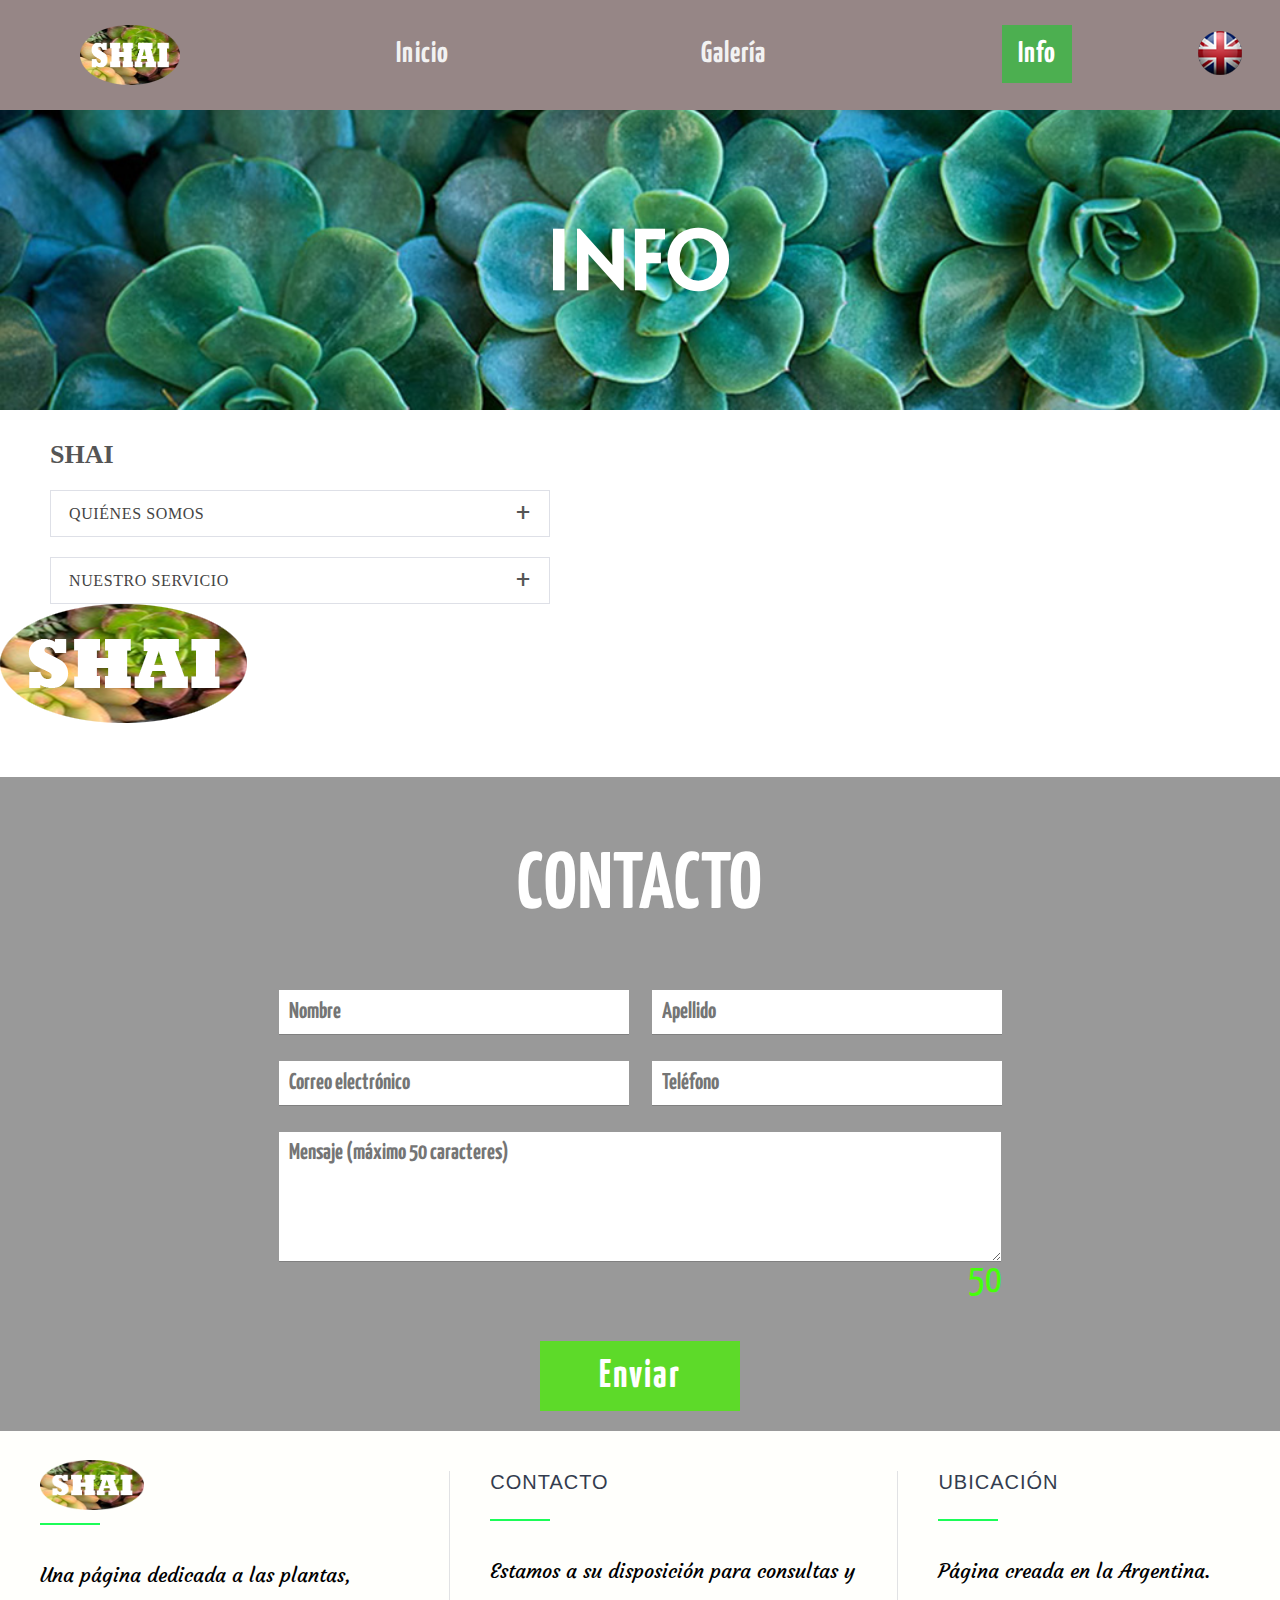
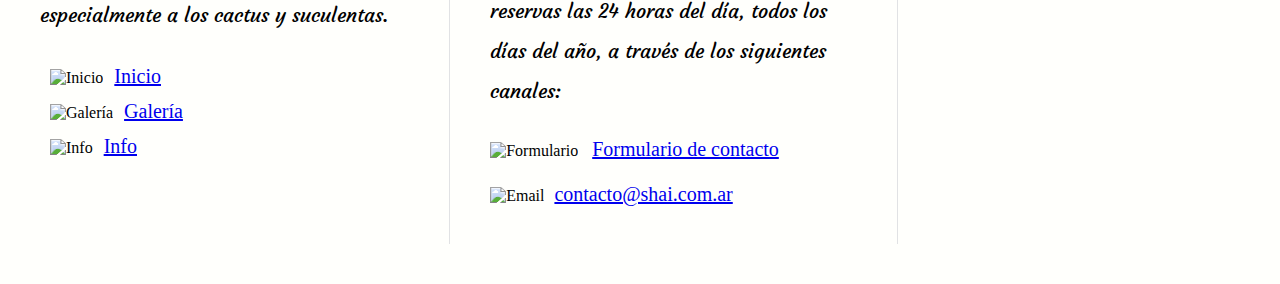
==== otros/otros.html @ ad2b3665 "First commit" ====
<!DOCTYPE HTML PUBLIC "-//W3C//DTD HTML 4.01 Transitional//EN" "http://www.w3.org/TR/html4/loose.dtd">
<html lang="es">
<head> 
     <title>Informaci�n</title>
     <meta name="description" content="En esta p�gina vamos a probar muchas boludeces.">
     <meta name="viewport" content="width=device-width, initial-scale=1, maximum-scale=1, user-scalable=no">
     <meta http-equiv="content-type" content="text/html;charset=iso-8859-1">
     <link rel="icon" type="image/png" href="/fotos/favicon-ico.jpg">
     <link rel="stylesheet" type="text/css" href="/css/styles.css">
     <link rel="stylesheet" href="https://cdnjs.cloudflare.com/ajax/libs/font-awesome/4.7.0/css/font-awesome.min.css">
     <script src="/js/jquery-1.11.3.min.js" language="javascript" type="text/javascript"></script>
     <script src="/js/javascript.js" language="javascript" type="text/javascript"></script>
     <script type="text/javascript" src='https://www.google.com/recaptcha/api.js'></script>
<script async src="https://www.googletagmanager.com/gtag/js?id=UA-177280702-1"></script>
<script type="text/javascript">
  window.dataLayer = window.dataLayer || [];
  function gtag(){dataLayer.push(arguments);}
  gtag('js', new Date());

  gtag('config', 'UA-177280702-1');
</script>
</head>
<body>
<!-- MEN� -->
<div class="nav">
    <a href="index"><img class="shai" src="/fotos/logo.png"></a>
  <div class="topnav" id="myTopnav">
    <a href="/index" id="celu">Inicio</a>
    <a href="/test">Galer�a</a>
    <a class="activo" href="otros">Info</a>
    <a class="icon" href="javascript:void(0);" onclick="myFunction()">
        <i class="fa fa-bars"></i>
    </a>
    <a href="/english/homepage" style="margin-left: 90px; margin-top: 17px;"><img class="flag" src="/fotos/flag.png" alt="English" title="English"></a>
</div>
</div>
<div id="imagen-info"><p class="palabra-info">INFO</p></div>
<!-- INFO BUTTONS -->
     <div class="info-block-first">
          <span class="info-cat">SHAI</span>
          <div class="info-button">
               <button class="collapsible" type="button">Qui�nes somos</button>
               <div class="contenido">
                    <p>Lorem Ipsum</p>
               </div>
          </div>
          <div class="info-button">
               <button class="collapsible" type="button">Nuestro servicio</button>
               <div class="contenido">
                    <p>Lorem Ipsum</p>
               </div>
          </div>
     </div>
     <a href="https://sellfy.com/p/[PRODUCT-KEY]/" id="[PRODUCT-KEY]" class="sellfy-buy-button sellfy-buy-button-custom"><img src="/fotos/logo.png"></a>
<script src="https://sellfy.com/js/api_buttons.js"></script>
<!-- FORMULARIO -->
         <form action="/php/form.php" class="pupu" method="post" onsubmit ="return validar();">
         <div class="fondo">
              <h1 class="titulo">Contacto</h1>
              <div id="error"></div>
         <div>
            <div>
              <input class="sol" id="nombre" name="nombre" placeholder="Nombre" type="text">
              <input class="sol" id="apellido" name="apellido" placeholder="Apellido" type="text">
            </div>
            <div>
              <input class="sol" id="correo" name="correo" placeholder="Correo electr�nico" type="text">
              <input class="sol" id="telefono" name="telefono" placeholder="Tel�fono" type="text">
            </div>
              <textarea class="sol" cols="100" id="mensaje" name="mensaje" onkeyup="count_down(this);" placeholder="Mensaje (m�ximo 50 caracteres)" rows="4"></textarea><br>
                <span class="contador" id="count">50</span>
         </div>
            <div class="text-xs-center">
              <div class="g-recaptcha" data-sitekey="6LclzMUZAAAAAG0tX_MzE7uV6JVjHSwX6r-_nu26"></div>
            </div>
              <input id="submit" name="grecaptcha.execute" type="submit" value="Enviar">
         </div>
     </form>
     <div id="footer">
          <div id="footer-in">
               <div class="footer-col">
                    <span class="title-footer"><a href="/"><img src="/fotos/logo.png" alt="Shai" title="SHAI"></a></span>
                    <div class="foot-separator"></div>
                    <p class="text-footer">Una p�gina dedicada a las plantas, especialmente a los cactus y suculentas.</p>
                    <ul id="foot-col-1">
                         <li><img src="https://www.bahelitours.com/dev/img/arrow-right-blue.png" alt="Inicio" title="Inicio"> <a class="hover-blue" href="index">Inicio</a></li>
                         <li><img src="https://www.bahelitours.com/dev/img/arrow-right-blue.png" alt="Galer�a" title="Galer�a"> <a class="hover-blue" href="test">Galer�a</a></li>
                         <li><img src="https://www.bahelitours.com/dev/img/arrow-right-blue.png" alt="Info" title="Info"> <a class="hover-blue" href="otros/otros">Info</a></li>
                    </ul>
               </div>
               <div class="footer-col-2">
                    <span class="title-footer">CONTACTO</span>
                    <div class="foot-separator"></div>
                    <p class="text-footer">Estamos a su disposici�n para consultas y reservas las 24 horas del d�a, todos los d�as del a�o, a trav�s de los siguientes canales:</p>
                    <ul id="foot-col-2">
                         <li><img src="https://www.bahelitours.com/img/contact-form-icon.png" alt="Formulario" title="Formulario"> <a class="hover-blue" href="#contacto">Formulario de contacto</a></li>
                         <li><img src="https://www.bahelitours.com/img/mail-icon-blue.png" alt="Email" title="Email"><a class="hover-blue" href="mailto:contacto@shai.com.ar">contacto@shai.com.ar</a></li>
                    </ul>
               </div>
               <div class="footer-col">
                    <span class="title-footer">UBICACI�N</span>
                    <div class="foot-separator"></div>
                    <p class="text-footer">P�gina creada en la Argentina.</p>
                    <iframe class="map" src="https://www.google.com/maps/embed?pb=!1m18!1m12!1m3!1d26083836.754593752!2d-81.63270780954898!3d-37.05600320152319!2m3!1f0!2f0!3f0!3m2!1i1024!2i768!4f13.1!3m3!1m2!1s0x95bccaf5f5fdc667%3A0x3d2f77992af00fa8!2sArgentina!5e0!3m2!1ses!2sar!4v1616671551772!5m2!1ses!2sar" height="200" width="350"; style="border:0;" allowfullscreen="" loading="lazy"></iframe>
          </div>
          <div style="clear: both;"></div>
     </div>
</body>
</html>
---- css/styles.css ----
@import url('https://fonts.googleapis.com/css2?family=Roboto:ital,wght@0,100;0,300;0,400;0,500;0,700;0,900;1,100;1,300;1,400;1,500;1,700;1,900&family=Yanone+Kaffeesatz:wght@200;300;400;469;500;600;700&display=swap');
@import url('https://fonts.googleapis.com/css2?family=Courgette&display=swap');

/* font-family: 'Roboto', sans-serif;
                'Courgette', cursive; */

#dogs {
       background-color: #fff;
       color: #444;
       cursor: pointer;
       font-family: 'Roboto Condensed';
       font-size: 23px;
       font-variant: all-small-caps;
       font-weight: 500;
       letter-spacing: 0.6px;
       margin-top: -200px;
       outline: none;
       padding: 8px 18px 10px;
       text-align: left;
       width: 300px;
      }

.especie {
          background: #0e7925; 
          color: #ffff;
          font-family: 'alataregular';
          font-size: 30px;
          font-variant: all-small-caps; 
          font-weight: 700;
          margin-bottom: 0;
          text-align: center;
          }
          
.planta {
         height: 200px;
         object-fit: cover;
         width: 300px;
         }
         
select {
        margin-bottom: 20px;
        margin-left: 20px;
        }

.ubicacion1 {
            background: #46a75b; 
            color: #ffff;
            font-size: 28px;
            font-family: 'alataregular';
            font-variant: all-small-caps;
            font-weight: 700;
            margin-top: 0;
            text-align: center;
            }
          
.ubicacion2 {
            background: #46a75b; 
            color: #ffff;
            font-size: 22px;
            font-weight: 700;
            margin-bottom: 1px;
            text-align: center;
            }
            
@media only screen and (max-width: 350px) {
                                           #golden {
                                                    width: 250px;
                                                   }
                                           #labrador {
                                                    width: 250px;
                                                     }
                                           #pointer {
                                                    width: 250px;
                                                    }
                                           #bulldog {
                                                    width: 250px;
                                                    }
                                                    }


/* Formulario */

#error {
        background: #ff0000;
        color: #fff;
        font-family: 'Yanone Kaffeesatz', sans-serif;;
        font-size: 30px;
        margin-bottom: 20px;
        text-align: center;
        transition: all 0.5s ease;
        }

#mensaje {
          height: 130px;
          margin-bottom: 0;
          width: 722px;
          }
          
#message {
          height: 130px;
          margin-bottom: 0;
          width: 722px;
          }

#submit {
         background: #5dda29;
         border-color: transparent;
         color: #fff;
         font-family: 'Yanone Kaffeesatz', sans-serif;;
         font-size: 40px;
         font-weight: bold;
         height: 70px;
         letter-spacing: 2px;
         margin-bottom: 20px;
         margin-top: 20px;
         width: 200px;
         }
         
.contador {
           
           color: #46ff0a;
           font-family: 'Yanone Kaffeesatz', sans-serif;
           font-size: 40px;
           margin-left: 690px;
           text-align: right;
           }
           
@media only screen and (max-width: 550px) {
  .contador {
            margin-left: 0;
            }
            }

.fondo {
        background-color: rgba(0,0,0,0.40);
        }

.pupu {
       background-image: url("https://png.pngtree.com/thumb_back/fw800/background/20190223/ourmid/pngtree-yellow-cactus-blossoming-yellow-flower-cartoon-background-flowercartoonbackground-image_66916.jpg");
       background-repeat: no-repeat;
       background-size: cover;
       font-family: 'Yanone Kaffeesatz', sans-serif;;
       margin: 0;
       padding: 0;
       text-align: center;
       }

.sol {
      border: none;
      border-bottom: 1px solid gray;
      background-color: #fff;
      font-family: 'Yanone Kaffeesatz', sans-serif;;
      font-size: 23px;
      font-weight: bold;
      height: 45px;
      margin: 10px;
      margin-bottom: 16px;
      outline: none;
      padding: 10px;
      width: 350px;
      }
      
@media screen and (max-width: 768px) {
         .sol
        {
         height: auto;
         width: 100%;
         }
         #mensaje
         {
          height: auto;
          width: 80%;
          }
         }

.titulo {
         color: #fff;
         font-size: 80px;
         font-weight: bold;
         letter-spacing: 1px;
         padding-top: 70px;
         text-transform: uppercase;
         }


/* Galer�a */

div.desc {
          background-color: #0abb48;
          color: #ffff;
          font-family: 'Courgette', cursive;
          padding: 15px;
          text-align: center;
          }

div.gallery {
             border: 1px solid #ccc;
             margin-top: 20px;
             }

div.gallery:hover {
                   border: 1px solid #777;
                   transform: scale(1.1);
                   transition: 1s;
                   }

div.gallery img {
                 height: 200px;
                 object-fit: cover;
                 object-position: top;
                 width: 100%;
                 }
                 
#galeria {
          background: url(/fotos/portadas/galeria.jpg);
          background-position: center bottom;
          background-size: cover;
          height: 300px;
          margin-top: -80px;
          object-fit: cover;
          text-align: center;
         }

#imagen-info {
              background: url(/fotos/portadas/info.jpg);
              background-position: center;
              background-size: cover;
              background-position-y: -120px;
              /* background-position-x: -60px; */
              height: 300px;
              margin-top: -80px;
              object-fit: cover;
              text-align: center;
               }

.palabra {
          color: #fff;
          font-family: 'alataregular';
          font-size: 80px;
          font-weight: bold;
          letter-spacing: 1px;
          padding: 5px;
          position: relative;
          top: -300px;
          left: 550px;
          }
          
.word {
       color: #fff;
       font-family: 'alataregular';
       font-size: 80px;
       font-weight: bold;
       letter-spacing: 1px;
       padding: 5px;
       position: relative;
       top: -300px;
       left: 480px;
       }
       
@media only screen and (max-width: 550px) {
  .word {
            font-size: 65px;
            left: 0;
            top: -230px;
            }
  #dogs {
        margin-top: -200px;
        }
            }

.palabra-galeria {
                  color: #fff;
                  font-family: 'alataregular';
                  font-size: 80px;
                  font-weight: bold;
                  left: 500px;
                  letter-spacing: 1px;
                  padding: 5px;
                  position: relative;
                  top: 110px;
                  }
       
.palabra-info {
               color: #fff;
               font-family: 'alataregular';
               font-size: 80px;
               font-weight: bold;
               letter-spacing: 1px;
               padding: 5px;
               position: relative;
               top: 110px;
                }

@media only screen and (max-width: 320px) {
  .palabra-galeria {
            font-size: 70px;
            left: 10px;
            top: 115px;
            }
            }
            
@media (min-width: 350px) and (max-width: 375px) {
  .palabra-galeria {
            font-size: 70px;
            left: 35px;
            top: 115px;
            }
            }
            
@media (min-width: 400px) and (max-width: 411px) {
  .palabra-galeria {
            font-size: 70px;
            left: 50px;
            top: 115px;
            }
            }

.clearfix:after {
                 clear: both;
                 content: "";
                 display: table;
                 }

.celular {
          float: left;
          padding: 0 6px;
          width: 24.99999%;
          }

@media only screen and (max-width: 768px) {
  .celular {
            margin: 6px 0;
            width: 49.99999%;
            }
            
  #imagen-info, #imagen-inicio {
                                background-position-y: 0;
                                }
                                }

@media only screen and (max-width: 550px) {
  .celular {
            width: 100%;
            }
            }

* {
   box-sizing: border-box;
   }


/* General */

body {
      background-color: #ffff;
      margin: 0;
      }

li {
    list-style: none;
    } 

ul {
    padding: 0;
    }


/* INDEX */


/* INFO */


.active, .collapsible:hover {
                             background-color: #fff;
                             }
                             
.btnactive:after {
                  content: "\2212";
                  }

.collapsible {
              background-color: #fff;
              border: none;
              color: #444;
              cursor: pointer;
              font-family: 'Roboto Condensed';
              font-size: 23px;
              font-variant: all-small-caps;
              font-weight: 500;
              letter-spacing: 0.6px;
              outline: none;
              padding: 8px 18px 10px;
              text-align: left;
              width: 100%;
              }
     
@media screen and (max-width: 480px) {
                                      .collapsible
                                      {
                                       font-size: 20px;
                                       }
                                       }
            
.collapsible:after {
                    color: #555;
                    content: '\002B';
                    float: right;
                    font-family: 'Roboto';
                    font-size: 25px;
                    font-weight: 400;
                    margin-left: 5px;
                    margin-top: -2px;
                    }
     
@media screen and (max-width: 480px) {
                                      .collapsible:after
                                      {
                                       margin-top: -4px;
                                       }
                                       }
        
.contenido {
          background-color: #fff;
          max-height: 0;
          overflow: hidden;
          padding: 0 18px;
          transition: max-height 0.2s ease-out;
          }

.contenido p {
            letter-spacing: 0.5px;
            line-height: 1.75;
            }
            
@media screen and (max-width: 480px) {
                                      .contenido p
                                     {
                                      font-size: 18px;
                                      }
                                      }

.info-block {
             margin-left: 50px;
             margin-top: 60px;
             width: 500px;
             }
             
@media screen and (max-width: 480px) {
                                      .info-block
                                     {
                                      margin-top: 55px;
                                      width: auto;
                                      }
                                      }
        
.info-block-first {
                   margin-left: 50px;
                   margin-top: 30px;
                   width: 500px;
                   }
                   
@media screen and (max-width: 480px) {
                                      .info-block-first
                                     {
                                      margin-left: 20px;
                                      margin-right: 20px;
                                      margin-top: 50px;
                                      width: auto;
                                      }
                                      }

.info-button {
              border: 1px solid #dee0e7;
              margin-top: 20px;
              }
              
.info-button p {
                padding: 10px 0 20px;
                }

.info-cat {
           color: #555;
           font-family: MyriadProSemiCondensed;
           font-size: 26px;
           font-weight: 600;
           margin: 10px 0 20px 0;
           top: 20px;
           }
           
@media screen and (max-width: 480px) {
                                      .info-cat
                                     {
                                      font-size: 24px; 
                                      font-weight: normal;
                                      }
                                      }


/* Men� */


.nav {
      background-color: rgb(105 82 83 / 70%);
      font-family: 'Yanone Kaffeesatz', sans-serif;;
      overflow: hidden;
      }

.topnav a {
           color: #f2f2f2;
           display: block;
           float: left;
           font-size: 30px;
           font-weight: bold;
           letter-spacing: 1px;
           margin: 20px;
           margin-left: 200px;
           margin-top: 25px;
           padding: 14px 16px;
           text-align: center;
           text-decoration: none;
           }

.topnav a.activo {
                  background-color: #4CAF50;
                  color: #ffff;
                  }

.topnav a:hover {
                 background-color: #ddd;
                 color: #000000;
                 }


/* Men� para celulares */

@media screen and (max-width: 768px) {.flag
        {
        margin-bottom: 10px;
        margin-left: -90px;
         }
          }


.topnav .icon {
               display: none;
               }

@media screen and (max-width: 768px) {
  #celu {
         margin-top: 100px;
         }
         
  .topnav a {
             display: none;
             margin-left: 0;
             }
             
  .topnav a.icon {
                  display: block;
                  float: right;
                  }

  .topnav.responsive {
                      position: relative;
                      }

  .topnav.responsive a {
                        display: block;
                        float: none;
                        margin: 0;
                        text-align: center;
                        top: 50px;
                        }

  .topnav.responsive .icon {
                            position: absolute;
                            right: 20px;
                            top: -75px;
                            }
                            }
                        
/* Logo */

.shai {
       display: inline-block;
       float: left;
       height: 60px;
       margin-bottom: 25px;
       margin-left: 80px;
       margin-top: 25px;
       text-align: center;
       width: 100px;
       }

@media screen and (max-width: 768px) {body
        {
         font-size: 40px;
         overflow-x: hidden;
         }
          }


@media screen and (max-width: 768px) {form
         {width: 100%;
         }
         .pupu
         {width: 100%;
         }
         .shai {
       text-align: center;;
       }
       .sol {
         width: 80%;
       }
         }

/* RECAPTCHA */

#g-recaptcha-response {
                       display: block !important;
                       height: 76px !important;
                       margin: -78px 0 0 0 !important;
                       opacity: 0;
                       position: absolute;
                       width: 302px !important;
                       z-index: -999999;
                       }

.g-recaptcha {
             display: inline-block;
             }

.grecaptcha-badge {
                   opacity:0;
                   }

.text-xs-center {
                 margin-top: 20px;
                 text-align: center;
                 }
                 
#myimage {
          margin-left: 20px;
          margin-top: 20px; 
          }
          
#myresult {
           margin-left: 20px;
           margin-top: 7px;
           }

.img-zoom-container {
  position: relative;
  width: 200px;
}

.img-zoom-lens {
  position: absolute;
  width: 40px;
  height: 40px;
}

.img-zoom-result {
  border: 5px solid #13ea24;
  /*set the size of the result div:*/
  width: 300px;
  height: 300px;
}

/* FOOTER */

#footer {
         background: #FFFFFC;
         min-width: 1349px;
         padding: 40px 0;
         width: 100%;
         }

@media screen and (max-width: 480px) {#footer
       {
        color: #555;
        min-width: 100%;
        margin-top: 0;
        padding: 60px 0 0 0;
        width: 100%;
        }
        }

@media screen and (max-width: 480px) {#footer ul
       {padding-bottom: 60px;
        }
        }

#footer-in {
            margin: 0 auto;
            width: 1349px;
            }
            
@media screen and (max-width: 480px) {#footer-in
       {width: 100%;
        }
        }
        
#footer-in p {
              line-height: 2.0em;
              margin: 30px 0 20px 0;
              }
              
#footer-in li {
               min-height: 35px;
               }
               
#footer-in ul {
               margin-top: 30px;
               }

#foot-col-1 img {
                 height: 18px;
                 margin: 0 7px -4px 10px;
                 }
                 
@media screen and (max-width: 480px) {#foot-col-1 img
       {margin-bottom: -5px;
        }
        }
                 
@media screen and (max-width: 480px) {#foot-col-1 img, #foot-col-2 li, .pin
       {margin-left: 10px;
        }
        }
             
#foot-col-2 li {
                min-height: 45px;
                }

#foot-col-2 {
             margin-top: 27px !important;
             }

#foot-col-2 img {
                 height: 30px;
                 margin: 0 10px -9px 0;
                 }
                 
@media screen and (max-width: 480px) {#foot-col-2 img
       {margin-bottom: -10px;
        }
        }

.footer-col, .footer-col-2
            {
             box-sizing: border-box;
             float: left;
            /*  min-height: 410px; */
             padding: 0 40px;
             width: 33.3%
             }
             
@media screen and (max-width: 480px) {.footer-col, .footer-col-2
       {padding: 0 30px;
        width: 100%;
        }
        }
        
.footer-col-2 {
               border-left: 1px solid #e1e2e4;
               border-right: 1px solid #e1e2e4;
               }

@media screen and (max-width: 480px) {.footer-col-2
       {border: none;
        }
        }

.foot-separator {
                 border: 1px solid #1cfd57;
                 margin-top: 25px;
                 width: 60px; 
                 }
                 
.hover-blue {
             font-size: 20px;
             }
                 
@media screen and (max-width: 480px) {.map
       {
        height: 200px;
        margin-bottom: 10px;
        width: 300px;
        }
        }

.text-footer {
              font-family: 'Courgette', cursive;
              font-size: 20px;
              }

 @media(min-width: 400px) and (max-width: 768px) {.hover-blue
 {
  font-size: 23px;
 }
   .text-footer
       {
        font-size: 25px;
        }
        .title-footer
                     {
                      font-size: 27px;
                     }
                     }

.title-footer {
               color: #333c4e;
               font-family: 'Jost', sans-serif;
               font-size: 20px;
               font-weight: 500;
               letter-spacing: 1px;
               }

@media screen and (max-width: 400px) {.title-footer
       {font-size: 127%;
        }
        }

.title-footer img {height: 50px;
                   margin: -11px 10px -12px 0;
                   }
                   
@media screen and (max-width: 480px) {.title-footer img
       {margin-bottom: -13px;
        }
        }
        
.content{
         box-shadow: 1px 1px 15px rgba(0,0,0,0.4);
         display: flex;
         margin: 0;
         min-height: 400px;
         max-height: 400px;
         min-width: 750px;
         overflow: hidden;
         padding: 0;
         }

@media only screen and (max-width: 768px) {
  .content {
            max-height: 270px;
            min-height: 270px;
            }
            }            

            
  @media only screen and (max-width: 375px) {
  .palabra {
            left: 50%;
            top: -250px;
            }
            }
            
  @media (min-width: 400px) and (max-width: 414px) {
  .palabra {
            left: 70%;
            top: -250px;
            }
            }

.content .images{
                 align-items: center;
                 height: 100%;
                 justify-content: center;
                 width: 100%;
                 }

.images img{
            height: 100%;
            object-fit: cover;
            object-position: center;
            width: 100%;
            }  







/* FUENTES */

@font-face {
    font-family: 'alataregular';
    src: url('/css/fonts/salata-regular-webfont.eot');
    src: url('/css/fonts/alata-regular-webfont.eot?#iefix') format('embedded-opentype'),
         url('/css/fonts/alata-regular-webfont.woff') format('woff'),
         url('/css/fonts/alata-regular-webfont.ttf') format('truetype'),
         url('/css/fonts/alata-regular-webfont.svg#alataregular') format('svg');
    font-weight: normal;
    font-style: normal;
}

@font-face {
  font-family: 'dancingscript-regular';
  src: url('/css/fonts/dancingscript-regular.eot') format('embedded-opentype');
  src: url('/css/fonts/dancingscript-regular.eot?#iefix') format('embedded-opentype'),
         url('/css/fonts/dancingscript-regular.woff') format('woff'),
         url('/css/fonts/dancingscript-regular.ttf') format('truetype'),
         url('/css/fonts/dancingscript-regular.svg#dancingscript-regular') format('svg');
  font-weight: normal;
  font-style: normal;
}
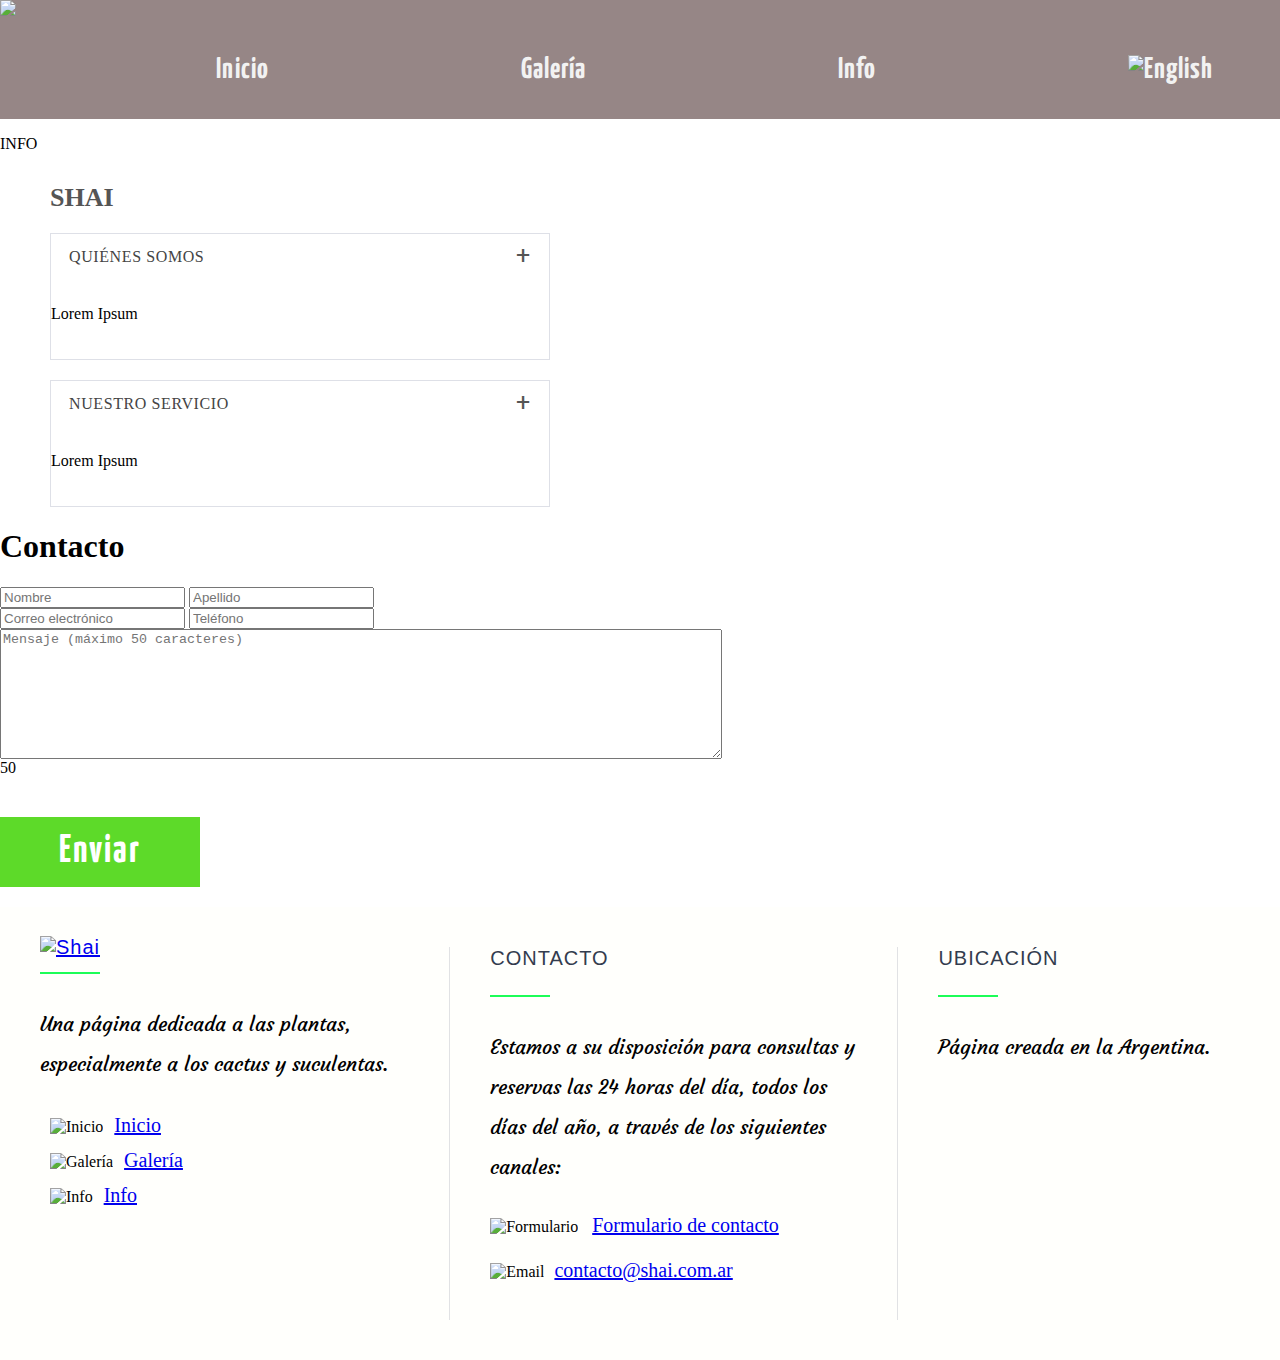
==== commit df604955: "GENERAL UPDATE" ====
--- a/otros/otros.html
+++ b/otros/otros.html
@@ -1,109 +1,107 @@
-<!DOCTYPE HTML PUBLIC "-//W3C//DTD HTML 4.01 Transitional//EN" "http://www.w3.org/TR/html4/loose.dtd">
-<html lang="es">
-<head> 
-     <title>Informaci�n</title>
-     <meta name="description" content="En esta p�gina vamos a probar muchas boludeces.">
-     <meta name="viewport" content="width=device-width, initial-scale=1, maximum-scale=1, user-scalable=no">
-     <meta http-equiv="content-type" content="text/html;charset=iso-8859-1">
-     <link rel="icon" type="image/png" href="/fotos/favicon-ico.jpg">
-     <link rel="stylesheet" type="text/css" href="/css/styles.css">
-     <link rel="stylesheet" href="https://cdnjs.cloudflare.com/ajax/libs/font-awesome/4.7.0/css/font-awesome.min.css">
-     <script src="/js/jquery-1.11.3.min.js" language="javascript" type="text/javascript"></script>
-     <script src="/js/javascript.js" language="javascript" type="text/javascript"></script>
-     <script type="text/javascript" src='https://www.google.com/recaptcha/api.js'></script>
-<script async src="https://www.googletagmanager.com/gtag/js?id=UA-177280702-1"></script>
-<script type="text/javascript">
-  window.dataLayer = window.dataLayer || [];
-  function gtag(){dataLayer.push(arguments);}
-  gtag('js', new Date());
-
-  gtag('config', 'UA-177280702-1');
-</script>
-</head>
-<body>
-<!-- MEN� -->
-<div class="nav">
-    <a href="index"><img class="shai" src="/fotos/logo.png"></a>
-  <div class="topnav" id="myTopnav">
-    <a href="/index" id="celu">Inicio</a>
-    <a href="/test">Galer�a</a>
-    <a class="activo" href="otros">Info</a>
-    <a class="icon" href="javascript:void(0);" onclick="myFunction()">
-        <i class="fa fa-bars"></i>
-    </a>
-    <a href="/english/homepage" style="margin-left: 90px; margin-top: 17px;"><img class="flag" src="/fotos/flag.png" alt="English" title="English"></a>
-</div>
-</div>
-<div id="imagen-info"><p class="palabra-info">INFO</p></div>
-<!-- INFO BUTTONS -->
-     <div class="info-block-first">
-          <span class="info-cat">SHAI</span>
-          <div class="info-button">
-               <button class="collapsible" type="button">Qui�nes somos</button>
-               <div class="contenido">
-                    <p>Lorem Ipsum</p>
-               </div>
-          </div>
-          <div class="info-button">
-               <button class="collapsible" type="button">Nuestro servicio</button>
-               <div class="contenido">
-                    <p>Lorem Ipsum</p>
-               </div>
-          </div>
-     </div>
-     <a href="https://sellfy.com/p/[PRODUCT-KEY]/" id="[PRODUCT-KEY]" class="sellfy-buy-button sellfy-buy-button-custom"><img src="/fotos/logo.png"></a>
-<script src="https://sellfy.com/js/api_buttons.js"></script>
-<!-- FORMULARIO -->
-         <form action="/php/form.php" class="pupu" method="post" onsubmit ="return validar();">
-         <div class="fondo">
-              <h1 class="titulo">Contacto</h1>
-              <div id="error"></div>
-         <div>
-            <div>
-              <input class="sol" id="nombre" name="nombre" placeholder="Nombre" type="text">
-              <input class="sol" id="apellido" name="apellido" placeholder="Apellido" type="text">
-            </div>
-            <div>
-              <input class="sol" id="correo" name="correo" placeholder="Correo electr�nico" type="text">
-              <input class="sol" id="telefono" name="telefono" placeholder="Tel�fono" type="text">
-            </div>
-              <textarea class="sol" cols="100" id="mensaje" name="mensaje" onkeyup="count_down(this);" placeholder="Mensaje (m�ximo 50 caracteres)" rows="4"></textarea><br>
-                <span class="contador" id="count">50</span>
-         </div>
-            <div class="text-xs-center">
-              <div class="g-recaptcha" data-sitekey="6LclzMUZAAAAAG0tX_MzE7uV6JVjHSwX6r-_nu26"></div>
-            </div>
-              <input id="submit" name="grecaptcha.execute" type="submit" value="Enviar">
-         </div>
-     </form>
-     <div id="footer">
-          <div id="footer-in">
-               <div class="footer-col">
-                    <span class="title-footer"><a href="/"><img src="/fotos/logo.png" alt="Shai" title="SHAI"></a></span>
-                    <div class="foot-separator"></div>
-                    <p class="text-footer">Una p�gina dedicada a las plantas, especialmente a los cactus y suculentas.</p>
-                    <ul id="foot-col-1">
-                         <li><img src="https://www.bahelitours.com/dev/img/arrow-right-blue.png" alt="Inicio" title="Inicio"> <a class="hover-blue" href="index">Inicio</a></li>
-                         <li><img src="https://www.bahelitours.com/dev/img/arrow-right-blue.png" alt="Galer�a" title="Galer�a"> <a class="hover-blue" href="test">Galer�a</a></li>
-                         <li><img src="https://www.bahelitours.com/dev/img/arrow-right-blue.png" alt="Info" title="Info"> <a class="hover-blue" href="otros/otros">Info</a></li>
-                    </ul>
-               </div>
-               <div class="footer-col-2">
-                    <span class="title-footer">CONTACTO</span>
-                    <div class="foot-separator"></div>
-                    <p class="text-footer">Estamos a su disposici�n para consultas y reservas las 24 horas del d�a, todos los d�as del a�o, a trav�s de los siguientes canales:</p>
-                    <ul id="foot-col-2">
-                         <li><img src="https://www.bahelitours.com/img/contact-form-icon.png" alt="Formulario" title="Formulario"> <a class="hover-blue" href="#contacto">Formulario de contacto</a></li>
-                         <li><img src="https://www.bahelitours.com/img/mail-icon-blue.png" alt="Email" title="Email"><a class="hover-blue" href="mailto:contacto@shai.com.ar">contacto@shai.com.ar</a></li>
-                    </ul>
-               </div>
-               <div class="footer-col">
-                    <span class="title-footer">UBICACI�N</span>
-                    <div class="foot-separator"></div>
-                    <p class="text-footer">P�gina creada en la Argentina.</p>
-                    <iframe class="map" src="https://www.google.com/maps/embed?pb=!1m18!1m12!1m3!1d26083836.754593752!2d-81.63270780954898!3d-37.05600320152319!2m3!1f0!2f0!3f0!3m2!1i1024!2i768!4f13.1!3m3!1m2!1s0x95bccaf5f5fdc667%3A0x3d2f77992af00fa8!2sArgentina!5e0!3m2!1ses!2sar!4v1616671551772!5m2!1ses!2sar" height="200" width="350"; style="border:0;" allowfullscreen="" loading="lazy"></iframe>
-          </div>
-          <div style="clear: both;"></div>
-     </div>
-</body>
-</html>
+<!DOCTYPE HTML PUBLIC "-//W3C//DTD HTML 4.01 Transitional//EN" "http://www.w3.org/TR/html4/loose.dtd">
+<html lang="es">
+<head> 
+     <title>Informaci�n</title>
+     <meta name="description" content="En esta p�gina vamos a probar muchas boludeces.">
+     <meta name="viewport" content="width=device-width, initial-scale=1, maximum-scale=1, user-scalable=no">
+     <meta http-equiv="content-type" content="text/html;charset=iso-8859-1">
+     <link rel="icon" type="image/png" href="/photos/favicon-ico.jpg">
+     <link rel="stylesheet" type="text/css" href="/css/styles.css">
+     <link rel="stylesheet" href="https://cdnjs.cloudflare.com/ajax/libs/font-awesome/4.7.0/css/font-awesome.min.css">
+     <script src="/js/jquery-1.11.3.min.js" language="javascript" type="text/javascript"></script>
+     <script src="/js/javascript.js" language="javascript" type="text/javascript"></script>
+     <script type="text/javascript" src='https://www.google.com/recaptcha/api.js'></script>
+<script async src="https://www.googletagmanager.com/gtag/js?id=UA-177280702-1"></script>
+<script type="text/javascript">
+  window.dataLayer = window.dataLayer || [];
+  function gtag(){dataLayer.push(arguments);}
+  gtag('js', new Date());
+
+  gtag('config', 'UA-177280702-1');
+</script>
+</head>
+<body>
+<!-- MEN� -->
+<div class="nav">
+    <a href="index"><img class="logo" src="/photos/logo.png"></a>
+  <div class="topnav" id="myTopnav">
+    <a href="/index" id="mobile">Inicio</a>
+    <a href="/test">Galer�a</a>
+    <a class="actual" href="otros">Info</a>
+    <a class="icon" href="javascript:void(0);" onclick="myFunction()">
+        <i class="fa fa-bars"></i>
+    </a>
+    <a href="/english/homepage" id="flag-position"><img class="flag" src="/photos/english.png" alt="English" title="English"></a>
+</div>
+</div>
+<div id="info-img"><p class="info-title">INFO</p></div>
+<!-- INFO BUTTONS -->
+     <div class="info-block-first">
+          <span class="info-cat">SHAI</span>
+          <div class="info-button">
+               <button class="collapsible" type="button">Qui�nes somos</button>
+               <div class="contents">
+                    <p>Lorem Ipsum</p>
+               </div>
+          </div>
+          <div class="info-button">
+               <button class="collapsible" type="button">Nuestro servicio</button>
+               <div class="contents">
+                    <p>Lorem Ipsum</p>
+               </div>
+          </div>
+     </div>
+<!-- FORMULARIO -->
+     <form action="/php/form.php" class="background" method="post" onsubmit ="return validar();">
+         <div class="background-rgba">
+              <h1 class="contact">Contacto</h1>
+              <div id="error"></div>
+         <div>
+            <div>
+              <input class="form-inputs" id="name" name="name" placeholder="Nombre" type="text">
+              <input class="form-inputs" id="lastname" name="lastname" placeholder="Apellido" type="text">
+            </div>
+            <div>
+              <input class="form-inputs" id="email" name="email" placeholder="Correo electr�nico" type="text">
+              <input class="form-inputs" id="cellphone" name="cellphone" placeholder="Tel�fono" type="text">
+            </div>
+              <textarea class="form-inputs" cols="100" id="message" name="message" onkeyup="count_down(this);" placeholder="Mensaje (m�ximo 50 caracteres)" rows="4"></textarea><br>
+                <span class="counter" id="count">50</span>
+         </div>
+            <div class="text-xs-center">
+              <div class="g-recaptcha" data-sitekey="6LclzMUZAAAAAG0tX_MzE7uV6JVjHSwX6r-_nu26"></div>
+            </div>
+              <input id="submit" name="grecaptcha.execute" type="submit" value="Enviar">
+         </div>
+     </form>
+     <div id="footer">
+          <div id="footer-in">
+               <div class="footer-col">
+                    <span class="title-footer"><a href="/"><img src="/photos/logo.png" alt="Shai" title="SHAI"></a></span>
+                    <div class="foot-separator"></div>
+                    <p class="text-footer">Una p�gina dedicada a las plantas, especialmente a los cactus y suculentas.</p>
+                    <ul id="foot-col-1">
+                         <li><img src="https://www.bahelitours.com/dev/img/arrow-right-blue.png" alt="Inicio" title="Inicio"> <a class="hover-blue" href="index">Inicio</a></li>
+                         <li><img src="https://www.bahelitours.com/dev/img/arrow-right-blue.png" alt="Galer�a" title="Galer�a"> <a class="hover-blue" href="test">Galer�a</a></li>
+                         <li><img src="https://www.bahelitours.com/dev/img/arrow-right-blue.png" alt="Info" title="Info"> <a class="hover-blue" href="otros/otros">Info</a></li>
+                    </ul>
+               </div>
+               <div class="footer-col-2">
+                    <span class="title-footer">CONTACTO</span>
+                    <div class="foot-separator"></div>
+                    <p class="text-footer">Estamos a su disposici�n para consultas y reservas las 24 horas del d�a, todos los d�as del a�o, a trav�s de los siguientes canales:</p>
+                    <ul id="foot-col-2">
+                         <li><img src="https://www.bahelitours.com/img/contact-form-icon.png" alt="Formulario" title="Formulario"> <a class="hover-blue" href="#contacto">Formulario de contacto</a></li>
+                         <li><img src="https://www.bahelitours.com/img/mail-icon-blue.png" alt="Email" title="Email"><a class="hover-blue" href="mailto:contacto@shai.com.ar">contacto@shai.com.ar</a></li>
+                    </ul>
+               </div>
+               <div class="footer-col">
+                    <span class="title-footer">UBICACI�N</span>
+                    <div class="foot-separator"></div>
+                    <p class="text-footer">P�gina creada en la Argentina.</p>
+                    <iframe class="map" src="https://www.google.com/maps/embed?pb=!1m18!1m12!1m3!1d26083836.754593752!2d-81.63270780954898!3d-37.05600320152319!2m3!1f0!2f0!3f0!3m2!1i1024!2i768!4f13.1!3m3!1m2!1s0x95bccaf5f5fdc667%3A0x3d2f77992af00fa8!2sArgentina!5e0!3m2!1ses!2sar!4v1616671551772!5m2!1ses!2sar" height="200" width="350"; style="border:0;" allowfullscreen="" loading="lazy"></iframe>
+          </div>
+          <div style="clear: both;"></div>
+     </div>
+</body>
+</html>